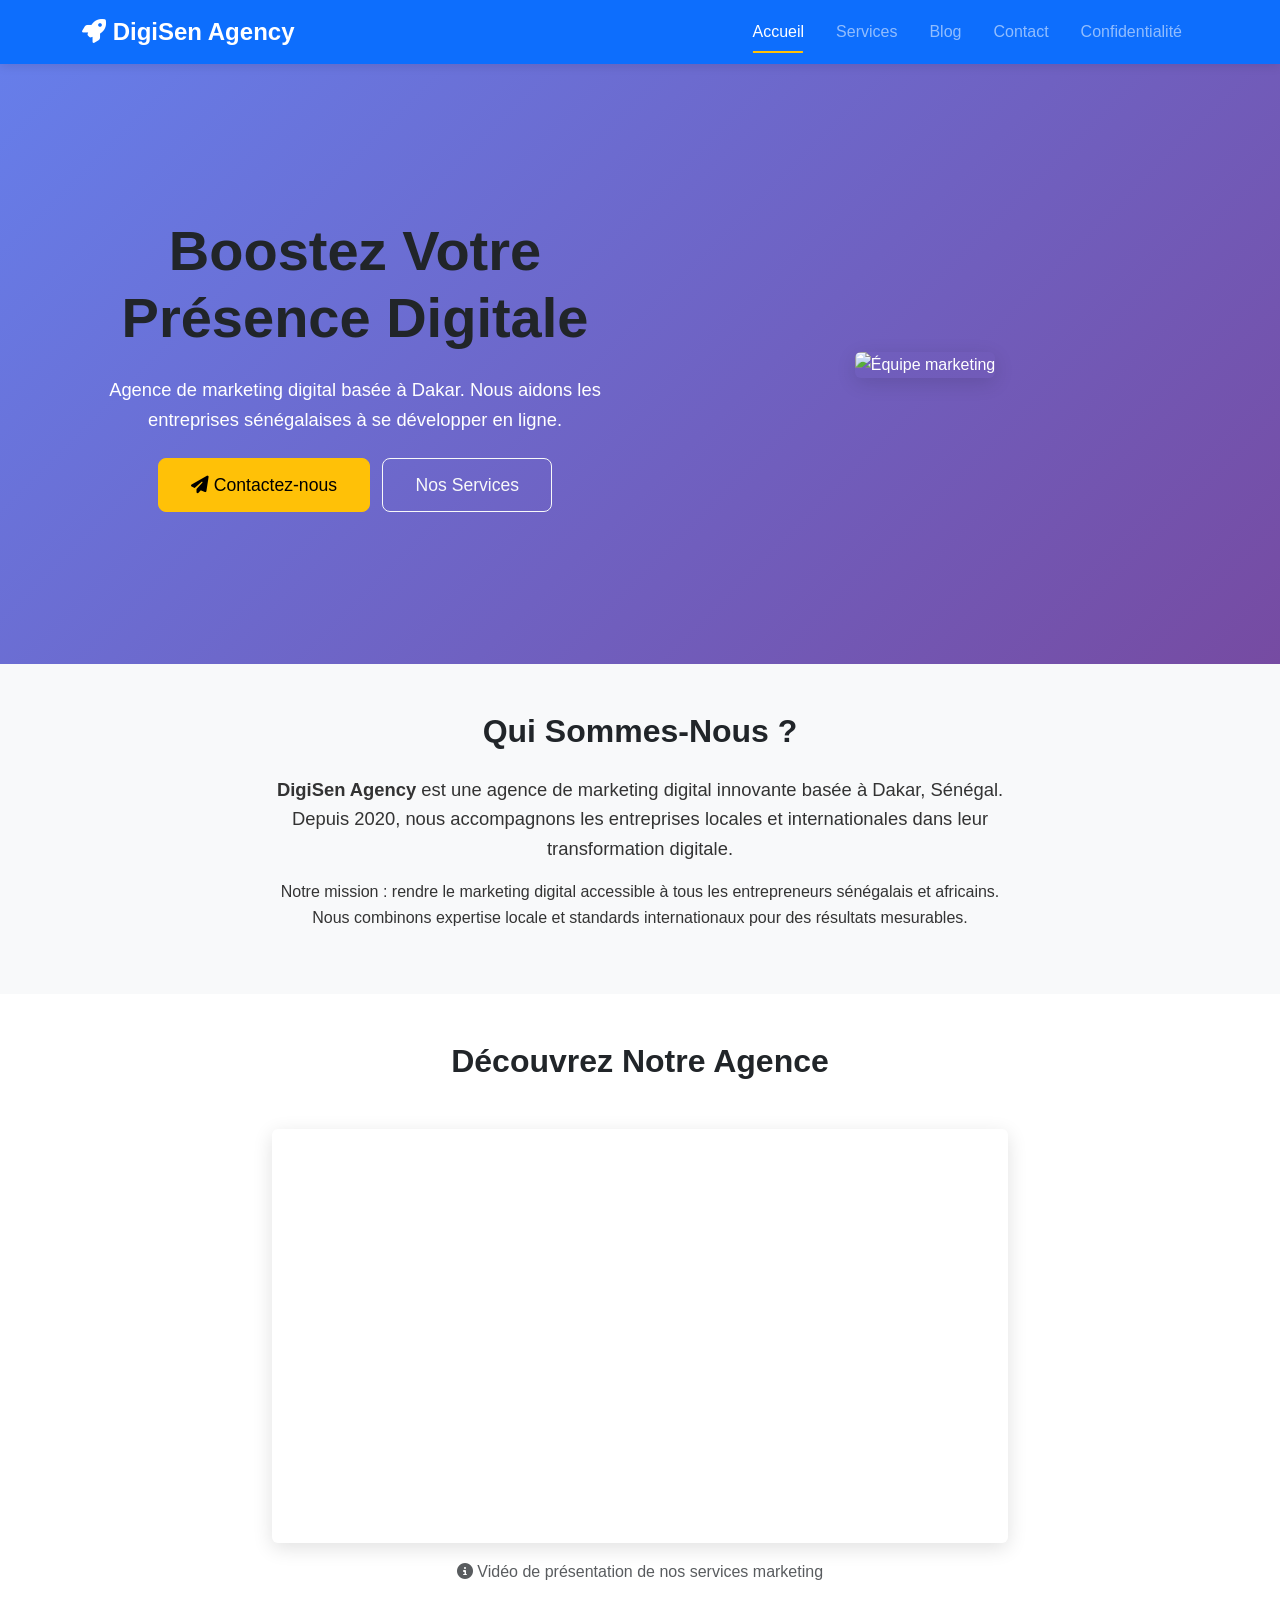
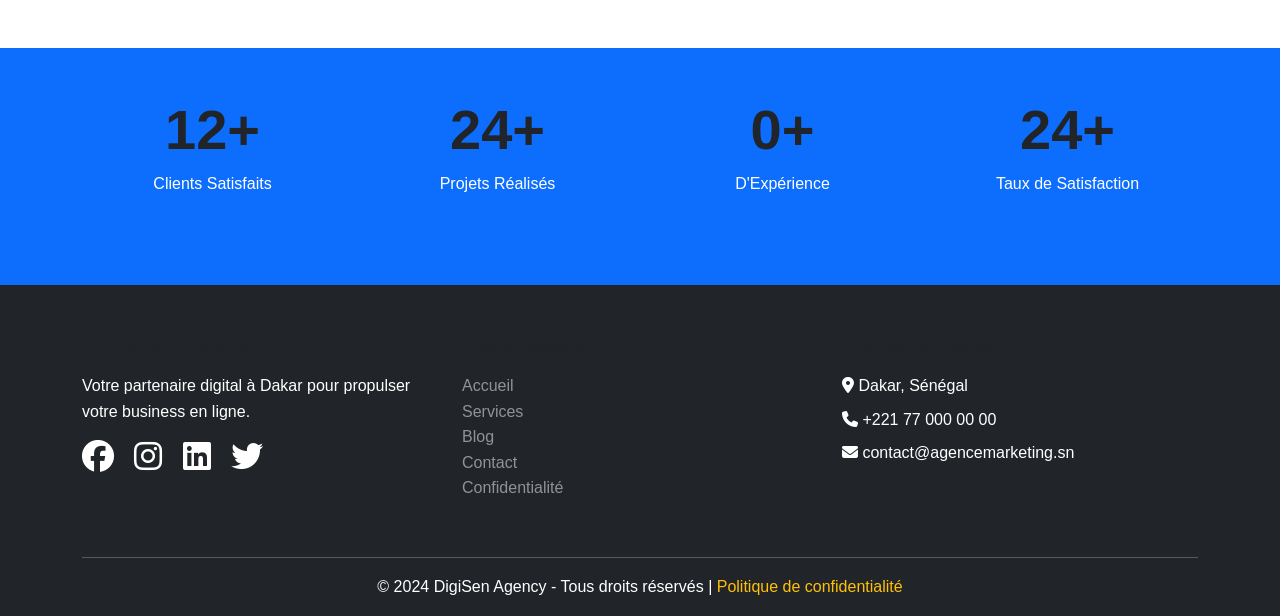
==== index.html @ 9d3fa392 "premier_commit" ====
<!DOCTYPE html>
<html lang="fr">
<head>
    <meta charset="UTF-8">
    <meta name="viewport" content="width=device-width, initial-scale=1.0">
    <title>Agence DigiSen - Marketing Digital à Dakar</title>
    
    <!-- Bootstrap CSS -->
    <link href="https://cdn.jsdelivr.net/npm/bootstrap@5.3.0/dist/css/bootstrap.min.css" rel="stylesheet">
    
    <!-- Font Awesome pour les icônes -->
    <link rel="stylesheet" href="https://cdnjs.cloudflare.com/ajax/libs/font-awesome/6.4.0/css/all.min.css">
    
    <!-- Notre CSS personnalisé -->
    <link rel="stylesheet" href="css/style.css">
</head>
<body>
    
    <!-- HEADER / NAVIGATION -->
    <nav class="navbar navbar-expand-lg navbar-dark bg-primary sticky-top">
        <div class="container">
            <!-- Logo -->
            <a class="navbar-brand fw-bold" href="index.html">
                <i class="fas fa-rocket"></i> DigiSen Agency
            </a>
            
            <!-- Bouton mobile -->
            <button class="navbar-toggler" type="button" data-bs-toggle="collapse" data-bs-target="#navbarNav">
                <span class="navbar-toggler-icon"></span>
            </button>
            
            <!-- Menu -->
            <div class="collapse navbar-collapse" id="navbarNav">
                <ul class="navbar-nav ms-auto">
                    <li class="nav-item">
                        <a class="nav-link active" href="index.html">Accueil</a>
                    </li>
                    <li class="nav-item">
                        <a class="nav-link" href="services.html">Services</a>
                    </li>
                    <li class="nav-item">
                        <a class="nav-link" href="blog.html">Blog</a>
                    </li>
                    <li class="nav-item">
                        <a class="nav-link" href="contact.html">Contact</a>
                    </li>
                    <li class="nav-item">
                        <a class="nav-link" href="confidentialite.html">Confidentialité</a>
                    </li>
                </ul>
            </div>
        </div>
    </nav>

    <!-- SECTION HERO (Bannière principale) -->
    <section class="hero-section text-white text-center py-5">
        <div class="container">
            <div class="row align-items-center">
                <div class="col-lg-6">
                    <h1 class="display-4 fw-bold mb-4">
                        Boostez Votre Présence Digitale
                    </h1>
                    <p class="lead mb-4">
                        Agence de marketing digital basée à Dakar. 
                        Nous aidons les entreprises sénégalaises à se développer en ligne.
                    </p>
                    <!-- Call to Action -->
                    <a href="contact.html" class="btn btn-warning btn-lg me-2">
                        <i class="fas fa-paper-plane"></i> Contactez-nous
                    </a>
                    <a href="services.html" class="btn btn-outline-light btn-lg">
                        Nos Services
                    </a>
                </div>
                <div class="col-lg-6">
                    <!-- Image principale -->
                    <img src="https://images.unsplash.com/photo-1552664730-d307ca884978?w=600" 
                         alt="Équipe marketing" 
                         class="img-fluid rounded shadow">
                </div>
            </div>
        </div>
    </section>

    <!-- SECTION PRÉSENTATION -->
    <section class="py-5 bg-light">
        <div class="container">
            <div class="row">
                <div class="col-lg-8 mx-auto text-center">
                    <h2 class="mb-4">Qui Sommes-Nous ?</h2>
                    <p class="lead">
                        <strong>DigiSen Agency</strong> est une agence de marketing digital innovante 
                        basée à Dakar, Sénégal. Depuis 2020, nous accompagnons les entreprises 
                        locales et internationales dans leur transformation digitale.
                    </p>
                    <p>
                        Notre mission : rendre le marketing digital accessible à tous les 
                        entrepreneurs sénégalais et africains. Nous combinons expertise locale 
                        et standards internationaux pour des résultats mesurables.
                    </p>
                </div>
            </div>
        </div>
    </section>

    <!-- SECTION VIDÉO -->
    <section class="py-5">
        <div class="container">
            <h2 class="text-center mb-5">Découvrez Notre Agence</h2>
            <div class="row">
                <div class="col-lg-8 mx-auto">
                    <!-- Vidéo YouTube intégrée (exemple) -->
                    <div class="ratio ratio-16x9 shadow rounded">
                        <iframe 
                            src="https://www.youtube.com/embed/fRh_vgS2dFE" 
                            title="Présentation agence" 
                            allowfullscreen>
                        </iframe>
                    </div>
                    <p class="text-center mt-3 text-muted">
                        <i class="fas fa-info-circle"></i> 
                        Vidéo de présentation de nos services marketing
                    </p>
                </div>
            </div>
        </div>
    </section>

    <!-- SECTION CHIFFRES CLÉS -->
    <section class="py-5 bg-primary text-white">
        <div class="container">
            <div class="row text-center">
                <div class="col-md-3 mb-4">
                    <div class="stat-item">
                        <h2 class="display-4 fw-bold">50+</h2>
                        <p>Clients Satisfaits</p>
                    </div>
                </div>
                <div class="col-md-3 mb-4">
                    <div class="stat-item">
                        <h2 class="display-4 fw-bold">100+</h2>
                        <p>Projets Réalisés</p>
                    </div>
                </div>
                <div class="col-md-3 mb-4">
                    <div class="stat-item">
                        <h2 class="display-4 fw-bold">4 ans</h2>
                        <p>D'Expérience</p>
                    </div>
                </div>
                <div class="col-md-3 mb-4">
                    <div class="stat-item">
                        <h2 class="display-4 fw-bold">98%</h2>
                        <p>Taux de Satisfaction</p>
                    </div>
                </div>
            </div>
        </div>
    </section>

    <!-- FOOTER -->
    <footer class="bg-dark text-white pt-5 pb-3">
        <div class="container">
            <div class="row">
                <!-- Colonne 1 : À propos -->
                <div class="col-md-4 mb-4">
                    <h5 class="mb-3">
                        <i class="fas fa-rocket"></i> DigiSen Agency
                    </h5>
                    <p>
                        Votre partenaire digital à Dakar pour propulser 
                        votre business en ligne.
                    </p>
                    <!-- Réseaux sociaux -->
                    <div class="social-links mt-3">
                        <a href="#" class="text-white me-3"><i class="fab fa-facebook fa-2x"></i></a>
                        <a href="#" class="text-white me-3"><i class="fab fa-instagram fa-2x"></i></a>
                        <a href="#" class="text-white me-3"><i class="fab fa-linkedin fa-2x"></i></a>
                        <a href="#" class="text-white"><i class="fab fa-twitter fa-2x"></i></a>
                    </div>
                </div>

                <!-- Colonne 2 : Liens rapides -->
                <div class="col-md-4 mb-4">
                    <h5 class="mb-3">Liens Rapides</h5>
                    <ul class="list-unstyled">
                        <li><a href="index.html" class="text-white-50">Accueil</a></li>
                        <li><a href="services.html" class="text-white-50">Services</a></li>
                        <li><a href="blog.html" class="text-white-50">Blog</a></li>
                        <li><a href="contact.html" class="text-white-50">Contact</a></li>
                        <li><a href="confidentialite.html" class="text-white-50">Confidentialité</a></li>
                    </ul>
                </div>

                <!-- Colonne 3 : Coordonnées -->
                <div class="col-md-4 mb-4">
                    <h5 class="mb-3">Contactez-nous</h5>
                    <ul class="list-unstyled">
                        <li class="mb-2">
                            <i class="fas fa-map-marker-alt"></i> 
                            Dakar, Sénégal
                        </li>
                        <li class="mb-2">
                            <i class="fas fa-phone"></i> 
                            +221 77 000 00 00
                        </li>
                        <li class="mb-2">
                            <i class="fas fa-envelope"></i> 
                            contact@agencemarketing.sn
                        </li>
                    </ul>
                </div>
            </div>

            <!-- Copyright -->
            <hr class="bg-white">
            <div class="text-center">
                <p class="mb-0">
                    &copy; 2024 DigiSen Agency - Tous droits réservés | 
                    <a href="confidentialite.html" class="text-warning">Politique de confidentialité</a>
                </p>
            </div>
        </div>
    </footer>

    <!-- Bootstrap JS -->
    <script src="https://cdn.jsdelivr.net/npm/bootstrap@5.3.0/dist/js/bootstrap.bundle.min.js"></script>
    
    <!-- Notre JavaScript -->
    <script src="js/script.js"></script>
</body>
</html>
---- css/style.css ----
/* 
===============================
DIGISEN AGENCY - STYLES CSS
Agence Marketing Digital Dakar
===============================
*/

/* ========== VARIABLES CSS ========== */
:root {
    --primary-color: #0d6efd;
    --secondary-color: #6c757d;
    --success-color: #198754;
    --warning-color: #ffc107;
    --danger-color: #dc3545;
    --info-color: #0dcaf0;
    --dark-color: #212529;
    --light-color: #f8f9fa;
    --white: #ffffff;
}

/* ========== STYLES GÉNÉRAUX ========== */
* {
    margin: 0;
    padding: 0;
    box-sizing: border-box;
}

body {
    font-family: 'Segoe UI', Tahoma, Geneva, Verdana, sans-serif;
    line-height: 1.6;
    color: #333;
    overflow-x: hidden;
}

/* Lien par défaut */
a {
    text-decoration: none;
    transition: all 0.3s ease;
}

a:hover {
    opacity: 0.8;
}

/* Sections */
section {
    position: relative;
}

/* ========== NAVIGATION ========== */
.navbar {
    box-shadow: 0 2px 10px rgba(0,0,0,0.1);
    transition: all 0.3s ease;
}

.navbar-brand {
    font-size: 1.5rem;
    font-weight: 700;
    transition: transform 0.3s ease;
}

.navbar-brand:hover {
    transform: scale(1.05);
}

.nav-link {
    font-weight: 500;
    padding: 0.5rem 1rem !important;
    position: relative;
}

/* Animation soulignement menu */
.nav-link::after {
    content: '';
    position: absolute;
    bottom: 0;
    left: 50%;
    width: 0;
    height: 2px;
    background-color: var(--warning-color);
    transition: all 0.3s ease;
    transform: translateX(-50%);
}

.nav-link:hover::after,
.nav-link.active::after {
    width: 60%;
}

/* ========== SECTION HERO ========== */
.hero-section {
    background: linear-gradient(135deg, #667eea 0%, #764ba2 100%);
    min-height: 600px;
    display: flex;
    align-items: center;
}

.hero-section h1 {
    animation: fadeInDown 1s ease;
}

.hero-section p {
    animation: fadeInUp 1s ease 0.3s both;
}

.hero-section .btn {
    animation: fadeInUp 1s ease 0.6s both;
}

/* ========== ANIMATIONS ========== */
@keyframes fadeInDown {
    from {
        opacity: 0;
        transform: translateY(-30px);
    }
    to {
        opacity: 1;
        transform: translateY(0);
    }
}

@keyframes fadeInUp {
    from {
        opacity: 0;
        transform: translateY(30px);
    }
    to {
        opacity: 1;
        transform: translateY(0);
    }
}

/* ========== CARTES DE SERVICE ========== */
.service-card {
    transition: all 0.3s ease;
    border: none;
    box-shadow: 0 2px 15px rgba(0,0,0,0.1);
}

.service-card:hover {
    transform: translateY(-10px);
    box-shadow: 0 10px 30px rgba(0,0,0,0.2);
}

.service-icon i {
    transition: transform 0.3s ease;
}

.service-card:hover .service-icon i {
    transform: scale(1.1) rotate(5deg);
}

/* ========== TÉMOIGNAGES ========== */
.testimonial-card {
    border: none;
    box-shadow: 0 2px 15px rgba(0,0,0,0.1);
    transition: all 0.3s ease;
}

.testimonial-card:hover {
    box-shadow: 0 5px 25px rgba(0,0,0,0.15);
    transform: translateY(-5px);
}

/* ========== BLOG ========== */
.blog-card {
    border: none;
    box-shadow: 0 2px 15px rgba(0,0,0,0.1);
    transition: all 0.3s ease;
    overflow: hidden;
}

.blog-card:hover {
    box-shadow: 0 10px 30px rgba(0,0,0,0.2);
    transform: translateY(-5px);
}

.blog-card img {
    transition: transform 0.5s ease;
}

.blog-card:hover img {
    transform: scale(1.1);
}

/* Boutons de catégories */
.category-btn {
    transition: all 0.3s ease;
}

.category-btn.active {
    background-color: var(--primary-color);
    color: white;
}

/* ========== FORMULAIRE DE CONTACT ========== */
.form-control:focus,
.form-select:focus {
    border-color: var(--primary-color);
    box-shadow: 0 0 0 0.2rem rgba(13, 110, 253, 0.25);
}

/* ========== PAGE HEADER ========== */
.page-header {
    background: linear-gradient(135deg, #667eea 0%, #764ba2 100%);
    position: relative;
}

.page-header::before {
    content: '';
    position: absolute;
    top: 0;
    left: 0;
    right: 0;
    bottom: 0;
    background: url('data:image/svg+xml,<svg xmlns="http://www.w3.org/2000/svg" viewBox="0 0 1440 320"><path fill="%23ffffff" fill-opacity="0.1" d="M0,96L48,112C96,128,192,160,288,160C384,160,480,128,576,122.7C672,117,768,139,864,138.7C960,139,1056,117,1152,96C1248,75,1344,53,1392,42.7L1440,32L1440,320L1392,320C1344,320,1248,320,1152,320C1056,320,960,320,864,320C768,320,672,320,576,320C480,320,384,320,288,320C192,320,96,320,48,320L0,320Z"></path></svg>') no-repeat bottom;
    background-size: cover;
}

/* ========== STATISTIQUES ========== */
.stat-item {
    animation: fadeInUp 1s ease;
}

.stat-item h2 {
    font-weight: 700;
}

/* ========== FOOTER ========== */
footer {
    margin-top: auto;
}

footer a {
    color: rgba(255,255,255,0.7);
    transition: color 0.3s ease;
}

footer a:hover {
    color: var(--warning-color);
}

.social-links a {
    transition: all 0.3s ease;
    display: inline-block;
}

.social-links a:hover {
    transform: translateY(-5px);
    color: var(--warning-color) !important;
}

/* ========== BOUTONS ========== */
.btn {
    font-weight: 500;
    padding: 0.6rem 1.5rem;
    transition: all 0.3s ease;
}

.btn:hover {
    transform: translateY(-2px);
    box-shadow: 0 5px 15px rgba(0,0,0,0.2);
}

.btn-lg {
    padding: 0.8rem 2rem;
    font-size: 1.1rem;
}

/* ========== RESPONSIVE ========== */

/* Tablettes */
@media (max-width: 768px) {
    .hero-section {
        min-height: auto;
        padding: 3rem 0;
    }
    
    .hero-section h1 {
        font-size: 2rem;
    }
    
    .navbar-brand {
        font-size: 1.2rem;
    }
    
    .display-4 {
        font-size: 2.5rem;
    }
}

/* Mobiles */
@media (max-width: 576px) {
    .hero-section h1 {
        font-size: 1.75rem;
    }
    
    .btn-lg {
        padding: 0.6rem 1.2rem;
        font-size: 1rem;
    }
    
    .social-links a {
        margin-right: 0.5rem !important;
    }
    
    .stat-item h2 {
        font-size: 2rem;
    }
}

/* ========== UTILITAIRES ========== */

/* Ombres personnalisées */
.shadow-sm {
    box-shadow: 0 2px 10px rgba(0,0,0,0.08) !important;
}

.shadow {
    box-shadow: 0 5px 20px rgba(0,0,0,0.12) !important;
}

/* Espacements */
.py-6 {
    padding-top: 5rem;
    padding-bottom: 5rem;
}

/* Coins arrondis */
.rounded-lg {
    border-radius: 1rem !important;
}

/* Images responsives avec hover */
img {
    max-width: 100%;
    height: auto;
}

.img-fluid {
    transition: transform 0.3s ease;
}

/* ========== SCROLLBAR PERSONNALISÉE ========== */
::-webkit-scrollbar {
    width: 10px;
}

::-webkit-scrollbar-track {
    background: var(--light-color);
}

::-webkit-scrollbar-thumb {
    background: var(--primary-color);
    border-radius: 5px;
}

::-webkit-scrollbar-thumb:hover {
    background: #0a58ca;
}

/* ========== LOADING ANIMATION ========== */
.loading {
    display: inline-block;
    width: 20px;
    height: 20px;
    border: 3px solid rgba(255,255,255,.3);
    border-radius: 50%;
    border-top-color: white;
    animation: spin 1s ease-in-out infinite;
}

@keyframes spin {
    to { transform: rotate(360deg); }
}

/* ========== ALERTES PERSONNALISÉES ========== */
.alert {
    border: none;
    border-radius: 0.5rem;
    box-shadow: 0 2px 10px rgba(0,0,0,0.1);
}

/* ========== BADGES ========== */
.badge {
    font-weight: 500;
    padding: 0.5rem 0.8rem;
}

/* ========== CARTE INTERACTIVE ========== */
.card {
    border: none;
    border-radius: 0.75rem;
}

/* ========== TYPOGRAPHIE ========== */
h1, h2, h3, h4, h5, h6 {
    font-weight: 700;
    color: var(--dark-color);
}

.lead {
    font-size: 1.15rem;
    font-weight: 400;
}

/* ========== EFFETS AU SCROLL ========== */
.fade-in {
    opacity: 0;
    transform: translateY(30px);
    transition: all 0.6s ease;
}

.fade-in.visible {
    opacity: 1;
    transform: translateY(0);
}
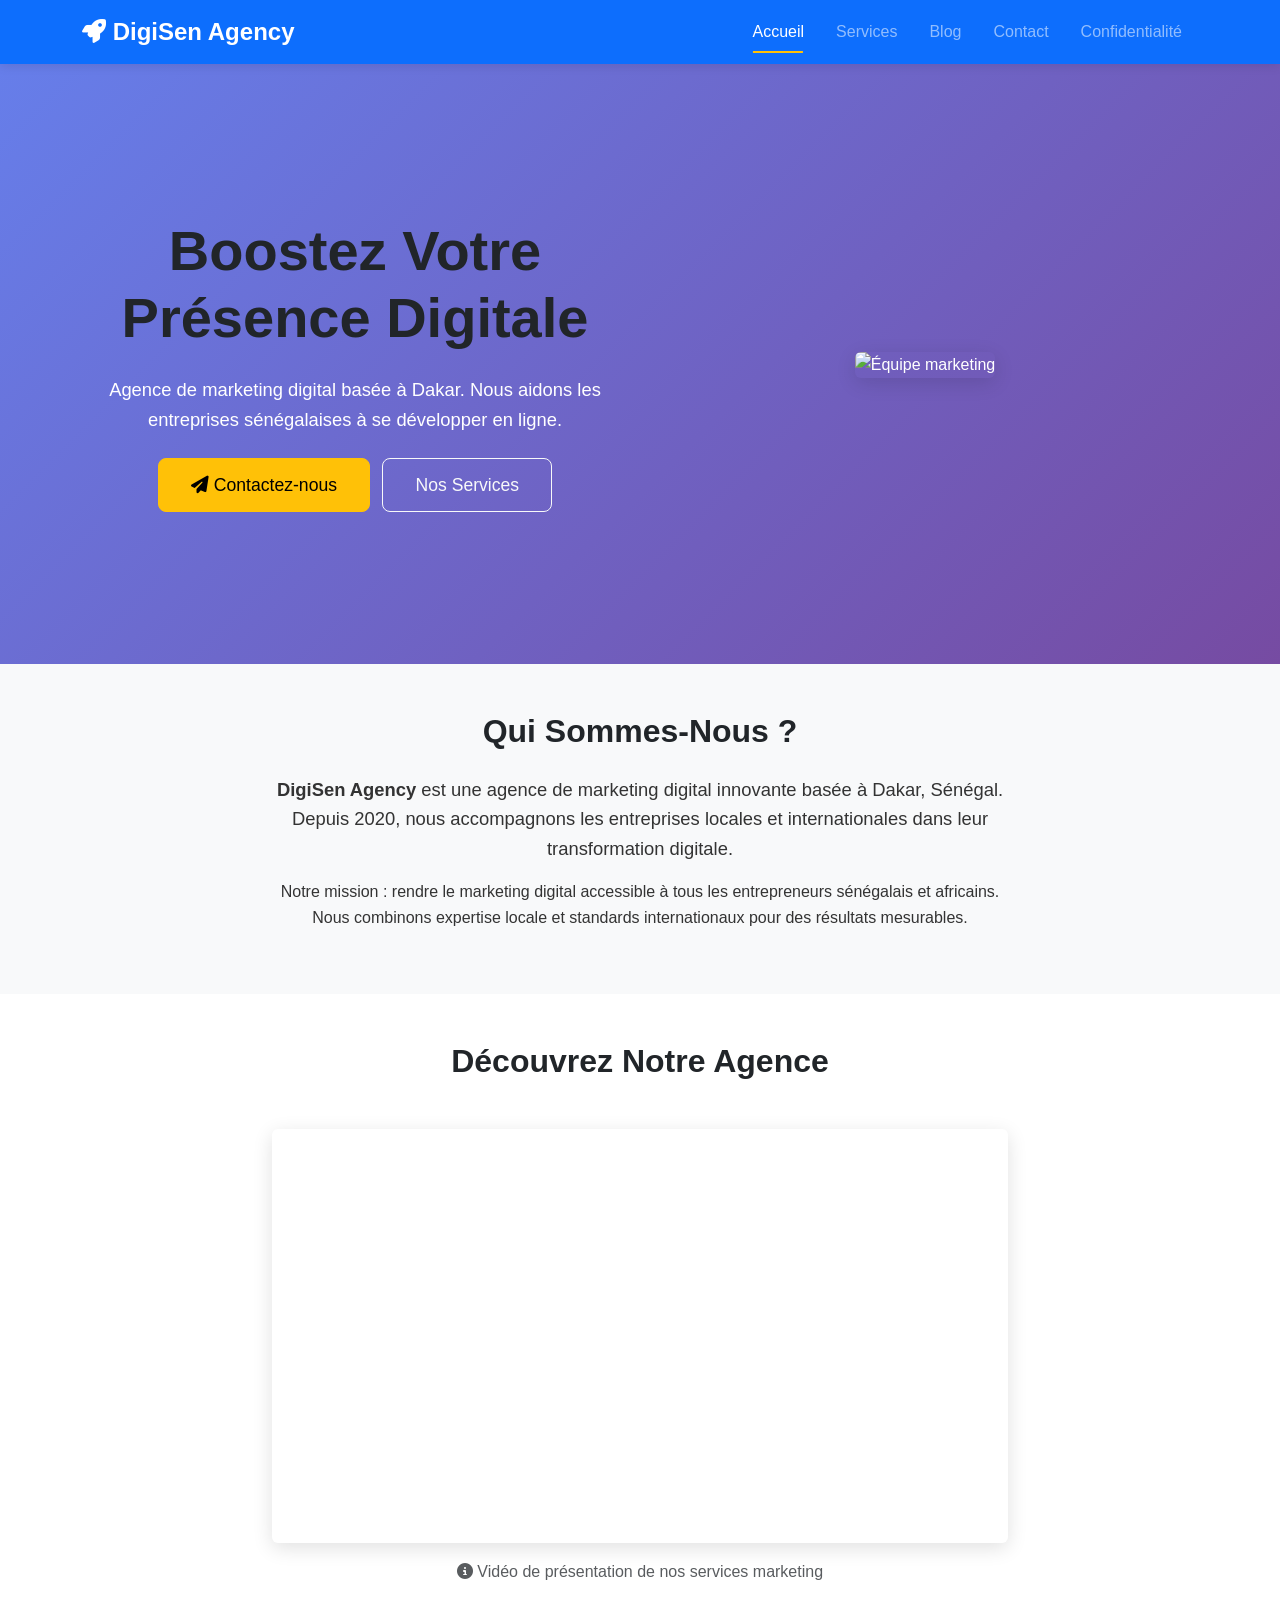
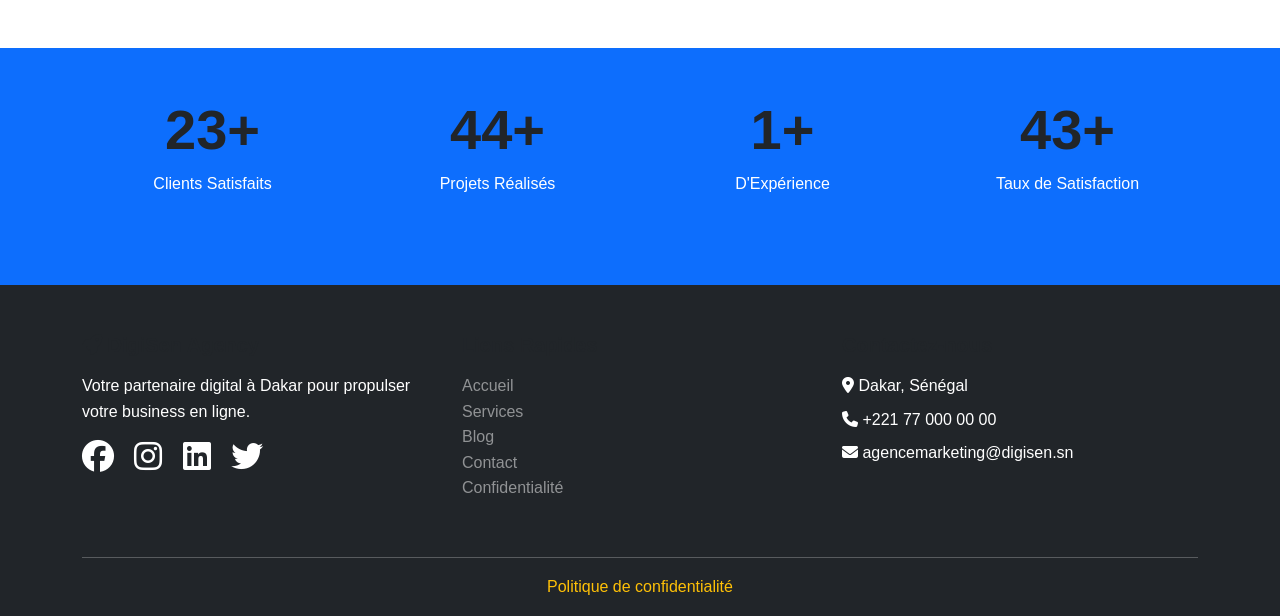
==== commit b15f8383: "Deuxieme" ====
--- a/index.html
+++ b/index.html
@@ -206,7 +206,7 @@
                         </li>
                         <li class="mb-2">
                             <i class="fas fa-envelope"></i> 
-                            contact@agencemarketing.sn
+                            agencemarketing@digisen.sn
                         </li>
                     </ul>
                 </div>
@@ -216,7 +216,6 @@
             <hr class="bg-white">
             <div class="text-center">
                 <p class="mb-0">
-                    &copy; 2024 DigiSen Agency - Tous droits réservés | 
                     <a href="confidentialite.html" class="text-warning">Politique de confidentialité</a>
                 </p>
             </div>
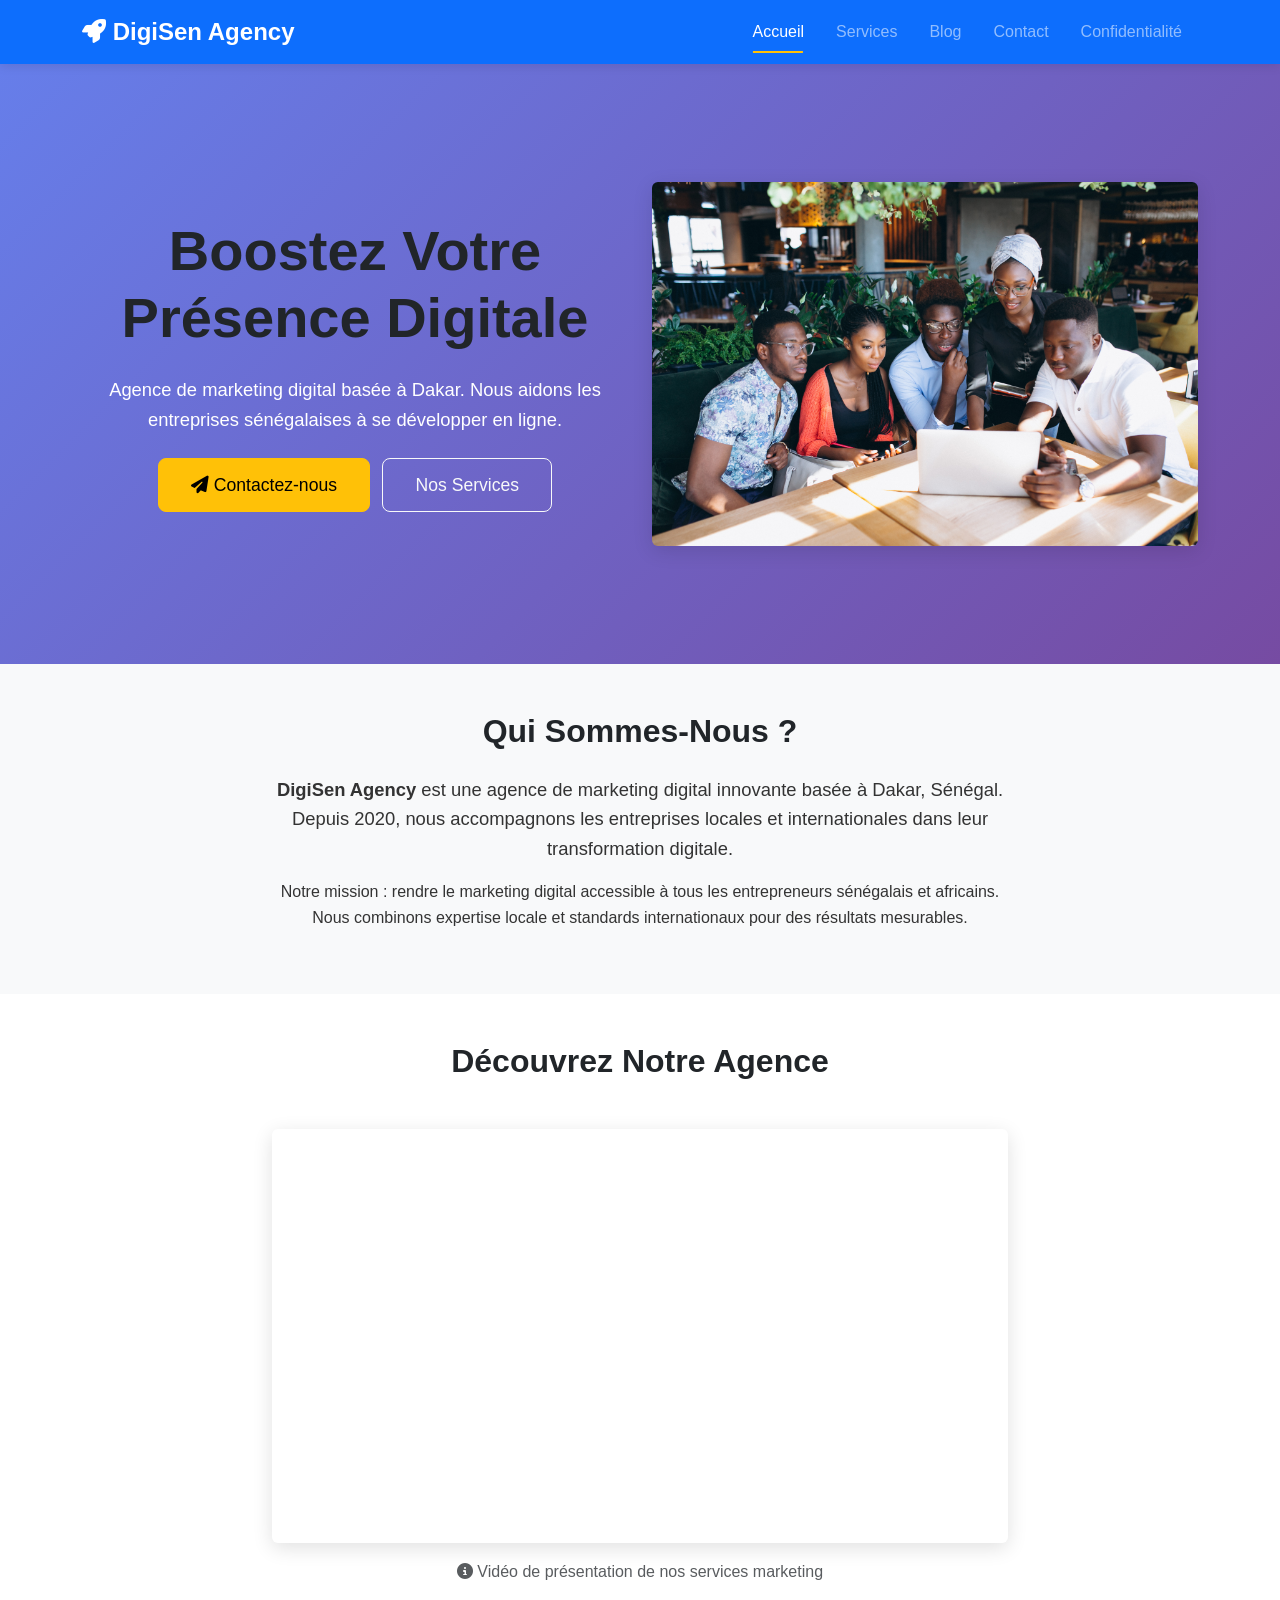
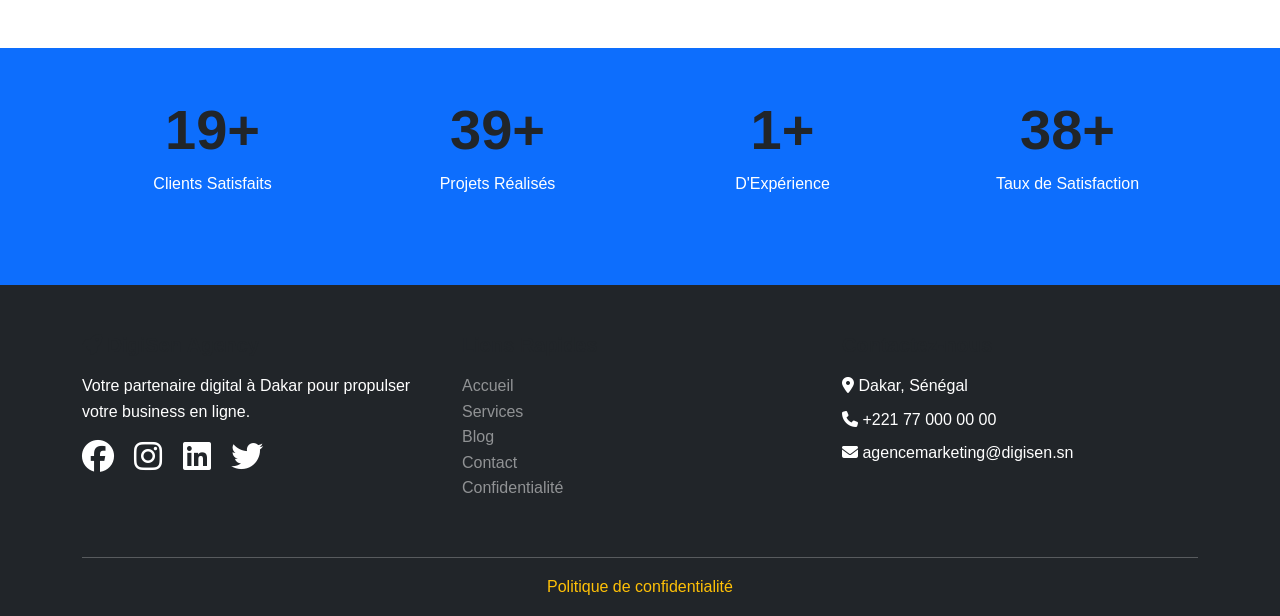
==== commit 47da7146: "Troisieme_commit" ====
--- a/index.html
+++ b/index.html
@@ -74,7 +74,7 @@
                 </div>
                 <div class="col-lg-6">
                     <!-- Image principale -->
-                    <img src="https://images.unsplash.com/photo-1552664730-d307ca884978?w=600" 
+                    <img src="images/group-afro-americans-working-together.jpg" 
                          alt="Équipe marketing" 
                          class="img-fluid rounded shadow">
                 </div>
@@ -109,12 +109,16 @@
             <h2 class="text-center mb-5">Découvrez Notre Agence</h2>
             <div class="row">
                 <div class="col-lg-8 mx-auto">
-                    <!-- Vidéo YouTube intégrée (exemple) -->
-                    <div class="ratio ratio-16x9 shadow rounded">
+                   <!-- Vidéo YouTube intégrée -->
+                    <div class="ratio ratio-16x9 shadow rounded overflow-hidden">
                         <iframe 
-                            src="https://www.youtube.com/embed/fRh_vgS2dFE" 
-                            title="Présentation agence" 
-                            allowfullscreen>
+                            src="https://www.youtube.com/embed/bK5u8OMvblE?si=-yn-QneSr8cQH0nR" 
+                            title="YouTube video player" 
+                            frameborder="0" 
+                            allow="accelerometer; autoplay; clipboard-write; encrypted-media; gyroscope; picture-in-picture; web-share" 
+                            referrerpolicy="strict-origin-when-cross-origin" 
+                            allowfullscreen
+                            loading="lazy">
                         </iframe>
                     </div>
                     <p class="text-center mt-3 text-muted">
